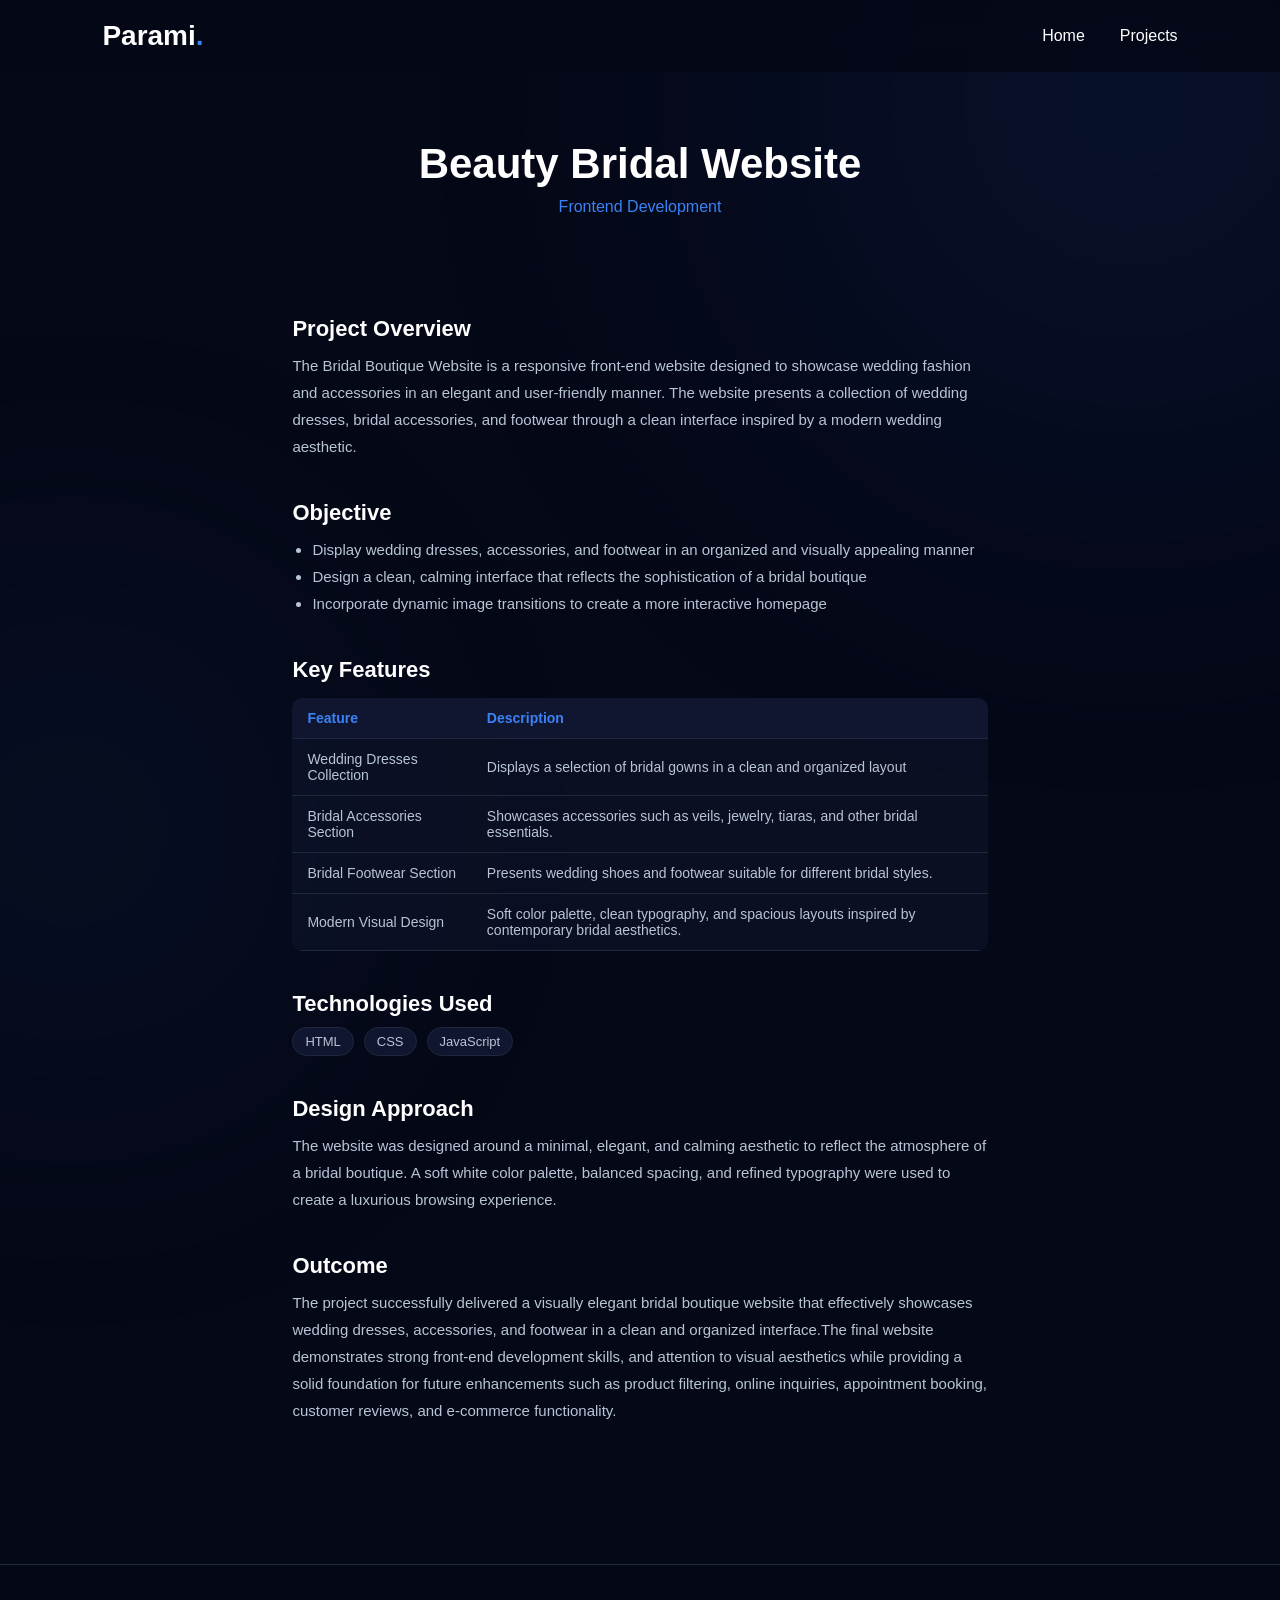
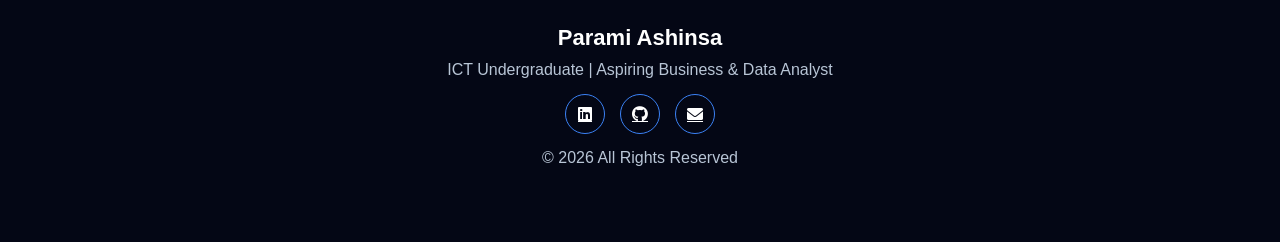
==== Projects/beautyBridal-website.html @ 9063d321 "Beauty bridal web page update" ====
<!DOCTYPE html>
<html lang="en">
<head>
    <meta charset="UTF-8">
    <title>Beauty Bridal Website | Interactive website</title>
    <link rel="stylesheet" href="../css/styles.css">
    <link rel="stylesheet" href="https://cdnjs.cloudflare.com/ajax/libs/font-awesome/6.0.0/css/all.min.css">
    
</head>

<body>

<!-- NAV -->
<header class="navbar">
    <div class="logo">Parami<span>.</span></div>

    <ul class="nav-links">
        <li><a href="../index.html">Home</a></li>
        <li><a href="../index.html#projects">Projects</a></li>
    </ul>
</header>

<!-- HERO -->
<section class="project-hero">
    <div class="project-title">
        <h1>Beauty Bridal Website</h1>
        <p>Frontend Development</p>
    </div>
</section>

<!-- CONTENT -->
<section class="project-details">

    <!-- OVERVIEW -->
    <div class="block">
        <h2>Project Overview</h2>
        <p>
            The Bridal Boutique Website is a responsive front-end website designed to 
            showcase wedding fashion and accessories in an elegant and user-friendly manner. 
            The website presents a collection of wedding dresses, bridal 
            accessories, and footwear through a clean interface inspired by a modern wedding aesthetic.
        </p>
    </div>

    <!-- OBJECTIVE -->
    <div class="block">
        <h2>Objective</h2>
        <ul>
            <li>Display wedding dresses, accessories, and footwear in an organized and visually appealing manner</li>
            <li>Design a clean, calming interface that reflects the sophistication of a bridal boutique</li>
            <li>Incorporate dynamic image transitions to create a more interactive homepage</li>
        </ul>
    </div>

    <!-- FEATURES -->
    <div class="block">
        <h2>Key Features</h2>

        <table class="ba-table">

            <tr>
                <th>Feature</th>
                <th>Description</th>
            </tr>

            <tr>
                <td>Wedding Dresses Collection</td>
                <td>Displays a selection of bridal gowns in a clean and organized layout</td>
            </tr>

            <tr>
                <td>Bridal Accessories Section</td>
                <td>Showcases accessories such as veils, jewelry, tiaras, and other bridal essentials.</td>
            </tr>

            <tr>
                <td>Bridal Footwear Section</td>
                <td>Presents wedding shoes and footwear suitable for different bridal styles.</td>
            </tr>

            <tr>
                <td>Modern Visual Design</td>
                <td>Soft color palette, clean typography, and spacious layouts inspired by contemporary bridal aesthetics.</td>
            </tr>

        </table>
    </div>

    <!-- TECHNOLOGIES -->
    <div class="block">
        <h2>Technologies Used</h2>

        <div class="tech-list">
            <span>HTML</span>
            <span>CSS</span>
            <span>JavaScript</span>
        </div>
    </div>

    <!-- DESIGN APPROACH -->
    <div class="block">
        <h2>Design Approach</h2>
        <p>
            The website was designed around a minimal, elegant, and calming aesthetic to
            reflect the atmosphere of a bridal boutique. A soft white color palette, balanced
            spacing, and refined typography were used to create a luxurious browsing experience.
        </p>
    </div>

    <!-- OUTCOME -->
    <div class="block">
        <h2>Outcome</h2>
        <p>
            The project successfully delivered a visually elegant bridal 
            boutique website that effectively showcases wedding dresses, accessories, and 
            footwear in a clean and organized interface.The final website demonstrates 
            strong front-end development
            skills, and attention to visual aesthetics while providing a solid foundation 
            for future enhancements such as product filtering, 
            online inquiries, appointment booking, customer reviews, and e-commerce functionality.
        </p>
    </div>

</section>

<!-- ================= FOOTER ================= -->
<footer class="footer">

    <div class="footer-content">

        <h3>Parami Ashinsa</h3>

        <p>
            ICT Undergraduate | Aspiring Business & Data Analyst
        </p>

        <div class="footer-socials">

            <a href="https://www.linkedin.com/in/paramiashinsa" target="_blank">
                <i class="fab fa-linkedin"></i>
            </a>
            <a href="https://github.com/Parami2002067"><i class="fab fa-github"></i></a>
            <a href="mailto:ashinsaparami2002@gmail.com">
                <i class="fas fa-envelope"></i>
            </a>

        </div>

        <p class="copyright">
            © 2026 All Rights Reserved
        </p>

    </div>

</footer>

</body>
</html>
---- css/styles.css ----
/* Reset */

*{
    margin:0;
    padding:0;
    box-sizing:border-box;
}

html{
    scroll-behavior:smooth;
}

body{

    font-family:'Poppins',sans-serif;

    background:#050816;

    color:white;

}

/* ===========================
        NAVBAR
=========================== */

.navbar{

    width:100%;

    display:flex;

    justify-content:space-between;

    align-items:center;

    padding:20px 8%;

    position:fixed;

    top:0;

    left:0;

    background:rgba(5,8,22,.85);

    backdrop-filter:blur(12px);

    z-index:1000;

}

/* ==========================
        HAMBURGER
========================== */

.menu-toggle{
    display:none;
    font-size:28px;
    cursor:pointer;
    color:white;
}

.logo{

    font-size:28px;

    font-weight:700;

}

.logo span{

    color:#3B82F6;

}

.nav-links{

    display:flex;

    list-style:none;

    gap:35px;

}

.nav-links a{

    text-decoration:none;

    color:white;

    transition:.3s;

}

.nav-links a:hover{

    color:#3B82F6;

}

/* ===============================
            HERO
================================ */

.hero{

    min-height:100vh;

    display:flex;

    justify-content:space-between;

    align-items:center;

    padding:120px 8% 60px;

    gap:50px;

}

.hero-content{

    flex:1;

}

.greeting{

    color:#60A5FA;

    font-size:20px;

    margin-bottom:10px;

}

.hero h1{

    font-size:72px;

    line-height:1.1;

    margin-bottom:15px;

}

.hero h2{

    font-size:32px;

    color:#3B82F6;

    margin-bottom:20px;

}

.description{

    max-width:550px;

    color:#B8C5D6;

    line-height:1.8;

    margin-bottom:35px;

}

.hero-buttons{

    display:flex;

    gap:20px;

}

.btn{

    padding:14px 30px;

    border-radius:8px;

    text-decoration:none;

    transition:.3s;

    font-weight:600;

}

.primary-btn{

    background:#3B82F6;

    color:white;

}

.primary-btn:hover{

    transform:translateY(-5px);

    box-shadow:0 0 20px #3B82F6;

}

.secondary-btn{

    border:2px solid #3B82F6;

    color:white;

}

.secondary-btn:hover{

    background:#3B82F6;

}

.hero-image{

    flex:1;

    display:flex;

    justify-content:center;

}

.image-border{

    width:380px;

    height:380px;

    border-radius:50%;

    padding:8px;

    background:linear-gradient(45deg,#2563EB,#60A5FA);

    box-shadow:
        0 0 30px rgba(59,130,246,.4),
        0 0 70px rgba(59,130,246,.25),
        0 0 120px rgba(59,130,246,.15);

}

.image-border img{

    width:100%;

    height:100%;

    border-radius:50%;

    object-fit:cover;

}

body{

    background:#050816;

    color:white;

    overflow-x:hidden;

    position:relative;

}

body::before{

    content:"";

    position:fixed;

    width:700px;

    height:700px;

    background:#2563EB;

    border-radius:50%;

    filter:blur(180px);

    opacity:.12;

    top:-250px;

    right:-200px;

    z-index:-1;

}

body::after{

    content:"";

    position:fixed;

    width:500px;

    height:500px;

    background:#3B82F6;

    border-radius:50%;

    filter:blur(150px);

    opacity:.08;

    bottom:-180px;

    left:-180px;

    z-index:-1;

}

.cursor{
    color:#3B82F6;
    animation:blink .8s infinite;
}

@keyframes blink{

    50%{
        opacity:0;
    }

}

.image-border{

    animation:float 5s ease-in-out infinite;

}

@keyframes float{

    0%,100%{

        transform:translateY(0);

    }

    50%{

        transform:translateY(-15px);

    }
}

.social-icons{

    margin-top:40px;

    display:flex;

    gap:20px;

}

.social-icons a{

    width:50px;

    height:50px;

    display:flex;

    justify-content:center;

    align-items:center;

    border:1px solid #3B82F6;

    border-radius:50%;

    color:white;

    transition:.4s;

}

.social-icons a:hover{

    background:#3B82F6;

    transform:translateY(-8px);

    box-shadow:0 0 20px #3B82F6;

}

/* ==========================
        ABOUT
========================== */

.about{

    padding:100px 8%;

}

.section-title{

    text-align:center;

    margin-bottom:70px;

}

.section-title h2{

    font-size:42px;

    color:white;

}

.section-title p{

    color:#60A5FA;

    margin-top:10px;

}

.about-container{

    display:grid;

    grid-template-columns:350px 1fr;

    gap:60px;

    align-items:center;

}

.about-image{

    display:flex;

    justify-content:center;

}

.about-image img{

    width:320px;

    border-radius:20px;

    border:3px solid #3B82F6;

    box-shadow:0 0 35px rgba(59,130,246,.35);

}

.about-content h3{

    font-size:34px;

    margin-bottom:20px;

}

.about-content p{

    color:#B8C5D6;

    line-height:1.9;

    margin-bottom:20px;

}

.quick-info{

    margin-top:35px;

    display:grid;

    grid-template-columns:repeat(2,1fr);

    gap:18px;

}

.info-card{

    display:flex;

    align-items:center;

    gap:15px;

    background:#10162F;

    padding:18px;

    border-radius:12px;

    transition:.35s;

    border:1px solid #1E293B;

}

.info-card:hover{

    transform:translateY(-6px);

    border-color:#3B82F6;

    box-shadow:0 0 18px rgba(59,130,246,.25);

}

.info-card i{

    color:#3B82F6;

    font-size:22px;

}

.info-card span{

    font-weight:500;

}

/* ==========================
   ABOUT DASHBOARD LAYOUT
========================== */

.about-dashboard{
    display:flex;
    justify-content:center;
}

.about-main{
    max-width:900px;
    width:100%;
}

/* IMAGE */
.about-image img{
    width:100%;
    border-radius:18px;
    border:2px solid #3B82F6;
    box-shadow:0 0 25px rgba(59,130,246,.25);
}

/* INTRO */
.about-intro h3{
    font-size:32px;
    margin-bottom:10px;
}

.about-intro p{
    color:#B8C5D6;
    line-height:1.8;
    margin-bottom:30px;
}

/* INFO GRID */
.info-grid{
    display:grid;
    grid-template-columns:repeat(2,1fr);
    gap:15px;
    margin-bottom:30px;
}

.info-card{
    display:flex;
    gap:15px;
    padding:15px;
    background:rgba(16,22,47,0.6);
    border:1px solid #1E293B;
    border-radius:12px;
    transition:.3s;
}

.info-card:hover{
    transform:translateY(-5px);
    border-color:#3B82F6;
}

.info-card i{
    color:#3B82F6;
    font-size:20px;
}

.info-card h4{
    font-size:14px;
    margin-bottom:3px;
}

.info-card span{
    font-size:13px;
    color:#B8C5D6;
}

/* COUNTERS */
.counter-grid{
    display:flex;
    gap:30px;
    margin-bottom:30px;
}

.counter{
    text-align:center;
}

.counter h3{
    font-size:28px;
    color:#3B82F6;
}

.counter p{
    font-size:13px;
    color:#B8C5D6;
}

/* TECH STACK */
.tech-stack h4,
.learning h4{
    margin-bottom:10px;
    color:#fff;
}

.badges{
    display:flex;
    flex-wrap:wrap;
    gap:10px;
}

.badges span{
    padding:6px 12px;
    background:#10162F;
    border:1px solid #1E293B;
    border-radius:20px;
    font-size:12px;
    transition:.3s;
}

.badges span:hover{
    border-color:#3B82F6;
    transform:translateY(-3px);
}

/* LEARNING */
.learning ul{
    list-style:none;
    padding-left:0;
}

.learning li{
    color:#B8C5D6;
    margin-bottom:8px;
    position:relative;
    padding-left:18px;
}

.learning li::before{
    content:"•";
    color:#3B82F6;
    position:absolute;
    left:0;
}


/* ==========================
        PROJECTS
========================== */

.projects{
    padding:100px 8%;
}

.projects-grid{
    display:grid;
    grid-template-columns:repeat(auto-fit, minmax(280px, 1fr));
    gap:25px;
}

/* CARD */
.project-card{
    background:rgba(16,22,47,0.7);
    border:1px solid #1E293B;
    border-radius:15px;
    padding:25px;
    transition:.3s;
}

.project-card:hover{
    transform:translateY(-8px);
    border-color:#3B82F6;
    box-shadow:0 0 25px rgba(59,130,246,.15);
}

/* TITLE */
.project-card h3{
    font-size:20px;
    margin-bottom:12px;
}

/* DESCRIPTION */
.project-card p{
    color:#B8C5D6;
    line-height:1.7;
    margin-bottom:15px;
    font-size:14px;
}

/* TAGS */
.project-tags{
    display:flex;
    flex-wrap:wrap;
    gap:8px;
    margin-bottom:20px;
}

.project-tags span{
    font-size:12px;
    padding:5px 10px;
    border-radius:20px;
    background:#10162F;
    border:1px solid #1E293B;
}

/* LINKS */
.project-links{
    display:flex;
    gap:15px;
}

.project-links a{
    text-decoration:none;
    font-size:13px;
    color:#3B82F6;
    font-weight:500;
    transition:.3s;
}

.project-links a:hover{
    color:white;
}


/* ==========================
   PROJECT CASE STUDY PAGE
========================== */

.project-hero{
    padding:140px 8% 60px;
    text-align:center;
}

.project-title h1{
    font-size:42px;
    margin-bottom:10px;
}

.project-title p{
    color:#3B82F6;
    font-size:16px;
}

/* CONTENT */
.project-details{
    padding:40px 8% 100px;
    max-width:900px;
    margin:auto;
}

.block{
    margin-bottom:40px;
}

.block h2{
    font-size:22px;
    margin-bottom:10px;
    color:#ffffff;
}

.block p,
.block li{
    color:#B8C5D6;
    line-height:1.8;
    font-size:15px;
}

.block ul{
    padding-left:20px;
}


/* ==========================
      BA TABLE STYLE
========================== */

.ba-table{
    width:100%;
    border-collapse:collapse;
    margin-top:15px;
    background:rgba(16,22,47,0.5);
    border-radius:10px;
    overflow:hidden;
}

.ba-table th,
.ba-table td{
    padding:12px 15px;
    text-align:left;
    border-bottom:1px solid #1E293B;
}

.ba-table th{
    background:#10162F;
    color:#3B82F6;
    font-size:14px;
}

.ba-table td{
    color:#B8C5D6;
    font-size:14px;
}

.ba-table tr:hover{
    background:rgba(59,130,246,0.08);
}


/* TECH TAGS */
.tech-list{
    display:flex;
    flex-wrap:wrap;
    gap:10px;
    margin-top:10px;
}

.tech-list span{
    padding:6px 12px;
    background:#10162F;
    border:1px solid #1E293B;
    border-radius:20px;
    font-size:13px;
    color:#B8C5D6;
}


/* ==========================
   EXCEL PROJECTS STYLE
========================== */

.excel-card{
    margin-bottom:50px;
    padding:25px;
    background:rgba(16,22,47,0.6);
    border:1px solid #1E293B;
    border-radius:12px;
}

.excel-card h2{
    margin-bottom:10px;
}

.excel-card p{
    color:#B8C5D6;
    line-height:1.7;
    margin-bottom:15px;
}

/* IMAGE STYLING */
.excel-image{
    margin:15px 0;
    border-radius:10px;
    overflow:hidden;
    border:1px solid #1E293B;
}

.excel-image img{
    width:100%;
    display:block;
    transition:0.3s;
}

.excel-image img:hover{
    transform:scale(1.02);
}

/* ==========================
   TABLET
========================== */

@media (max-width: 1024px) {
  

}

/* ==========================
   MOBILE
========================== */

@media (max-width: 768px) {
    /* ==========================
        HERO
========================== */

.hero{

    flex-direction:column-reverse;

    text-align:center;

    padding:120px 8% 60px;

    gap:40px;

}
.hero-content{

    display:flex;

    flex-direction:column;

    align-items:center;

}

}

/* ==========================
   SMALL MOBILE
========================== */

@media (max-width: 480px) {


}

/* ==========================
        MOBILE NAV
========================== */

@media (max-width:768px){

    .navbar{
        padding:18px 6%;
    }

    .menu-toggle{
        display:block;
        z-index:1001;
    }

    .nav-links{

    position:absolute;
    top:100%;
    left:0;

    width:100%;

    background:#050816;

    flex-direction:column;
    align-items:center;
    gap:25px;

    overflow:hidden;

    max-height:0;

    opacity:0;

    transition:
        max-height .4s ease,
        opacity .3s ease;

}

.nav-links.active{

    max-height:400px;

    opacity:1;

    padding:30px 0;

}

.nav-links a{

    width:100%;
    text-align:center;
    padding:12px 0;

}

.nav-links a:hover{

    background:rgba(59,130,246,.12);

}

}

/* ==========================
        SKILLS
========================== */

.skills{
    padding:100px 8%;
}

.skills-container{
    display:grid;
    grid-template-columns:repeat(auto-fit, minmax(260px, 1fr));
    gap:25px;
}

/* CARD */
.skill-card{
    background:rgba(16,22,47,0.7);
    border:1px solid #1E293B;
    border-radius:15px;
    padding:25px;
    transition:.3s;
}

.skill-card:hover{
    transform:translateY(-8px);
    border-color:#3B82F6;
    box-shadow:0 0 25px rgba(59,130,246,.15);
}

/* TITLE */
.skill-card h3{
    margin-bottom:15px;
    font-size:18px;
    color:#ffffff;
}

/* TAGS */
.skill-tags{
    display:flex;
    flex-wrap:wrap;
    gap:10px;
}

.skill-tags span{
    padding:6px 12px;
    font-size:12px;
    border-radius:20px;
    background:#10162F;
    border:1px solid #1E293B;
    color:#B8C5D6;
    transition:.3s;
}

.skill-tags span:hover{
    border-color:#3B82F6;
    transform:translateY(-3px);
    color:white;
}

/* ==========================
        CONTACT
========================== */

.contact{
    padding:100px 8%;
}

.contact-container{
    display:grid;
    grid-template-columns:1fr 1fr;
    gap:40px;
    margin-top:40px;
}

/* LEFT SIDE */
.contact-info h3{
    font-size:28px;
    margin-bottom:10px;
}

.contact-info p{
    color:#B8C5D6;
    line-height:1.8;
    margin-bottom:25px;
}

.contact-details{
    display:flex;
    flex-direction:column;
    gap:15px;
}

.contact-item{
    display:flex;
    align-items:center;
    gap:12px;
    padding:12px;
    background:rgba(16,22,47,0.6);
    border:1px solid #1E293B;
    border-radius:10px;
    transition:.3s;
}

.contact-item i{
    color:#3B82F6;
}

.contact-item:hover{
    transform:translateX(5px);
    border-color:#3B82F6;
}

/* FORM */
.contact-form{
    display:flex;
    flex-direction:column;
    gap:15px;
}

.contact-form input,
.contact-form textarea{
    padding:14px;
    background:#10162F;
    border:1px solid #1E293B;
    border-radius:10px;
    color:white;
    outline:none;
    transition:.3s;
}

.contact-form input:focus,
.contact-form textarea:focus{
    border-color:#3B82F6;
    box-shadow:0 0 10px rgba(59,130,246,.2);
}

.contact-form button{
    padding:14px;
    background:#3B82F6;
    border:none;
    color:white;
    font-weight:600;
    border-radius:10px;
    cursor:pointer;
    transition:.3s;
}

.contact-form button:hover{
    transform:translateY(-3px);
    box-shadow:0 0 20px #3B82F6;
}

/* ==========================
   PREMIUM CONTACT BLOCK
========================== */

.contact{
    padding:100px 8%;
}

/* MAIN WRAPPER */
.contact-wrapper{
    display:grid;
    grid-template-columns:1fr 1fr;
    gap:50px;
    align-items:center;
    margin-top:50px;
}

/* LEFT SIDE */
.contact-left h3{
    font-size:32px;
    margin-bottom:15px;
}

.contact-left p{
    color:#B8C5D6;
    line-height:1.8;
    margin-bottom:30px;
    max-width:450px;
}

/* SOCIAL STYLE BUTTONS */
.contact-socials{
    display:flex;
    flex-direction:column;
    gap:15px;
}

.contact-socials a{
    display:flex;
    align-items:center;
    gap:12px;
    padding:14px 18px;
    background:rgba(16,22,47,0.6);
    border:1px solid #1E293B;
    border-radius:12px;
    text-decoration:none;
    color:white;
    transition:.3s;
}

.contact-socials a i{
    color:#3B82F6;
    font-size:18px;
}

.contact-socials a:hover{
    transform:translateX(6px);
    border-color:#3B82F6;
    box-shadow:0 0 20px rgba(59,130,246,.15);
}

/* RIGHT CARDS */
.contact-right{
    display:flex;
    flex-direction:column;
    gap:20px;
}

.contact-card{
    display:flex;
    align-items:center;
    gap:15px;
    padding:18px;
    background:rgba(16,22,47,0.7);
    border:1px solid #1E293B;
    border-radius:14px;
    transition:.3s;
}

.contact-card i{
    font-size:20px;
    color:#3B82F6;
}

.contact-card h4{
    margin-bottom:3px;
    font-size:14px;
}

.contact-card p{
    color:#B8C5D6;
    font-size:13px;
}

.contact-card:hover{
    transform:translateY(-6px);
    border-color:#3B82F6;
    box-shadow:0 0 25px rgba(59,130,246,.15);
}
/* ==========================
        FOOTER
========================== */

.footer{
    padding:60px 8%;
    text-align:center;
    border-top:1px solid #1E293B;
    background:rgba(5,8,22,0.9);
}

.footer-content h3{
    font-size:22px;
    margin-bottom:10px;
}

.footer-content p{
    color:#B8C5D6;
    margin-bottom:15px;
}

.footer-socials{
    display:flex;
    justify-content:center;
    gap:15px;
    margin-bottom:15px;
}

.footer-socials a{
    width:40px;
    height:40px;
    display:flex;
    justify-content:center;
    align-items:center;
    border:1px solid #3B82F6;
    border-radius:50%;
    color:white;
    transition:.3s;
}

.footer-socials a:hover{
    background:#3B82F6;
    transform:translateY(-5px);
}

copyright{
    font-size:12px;
    color:#6B7280;
}
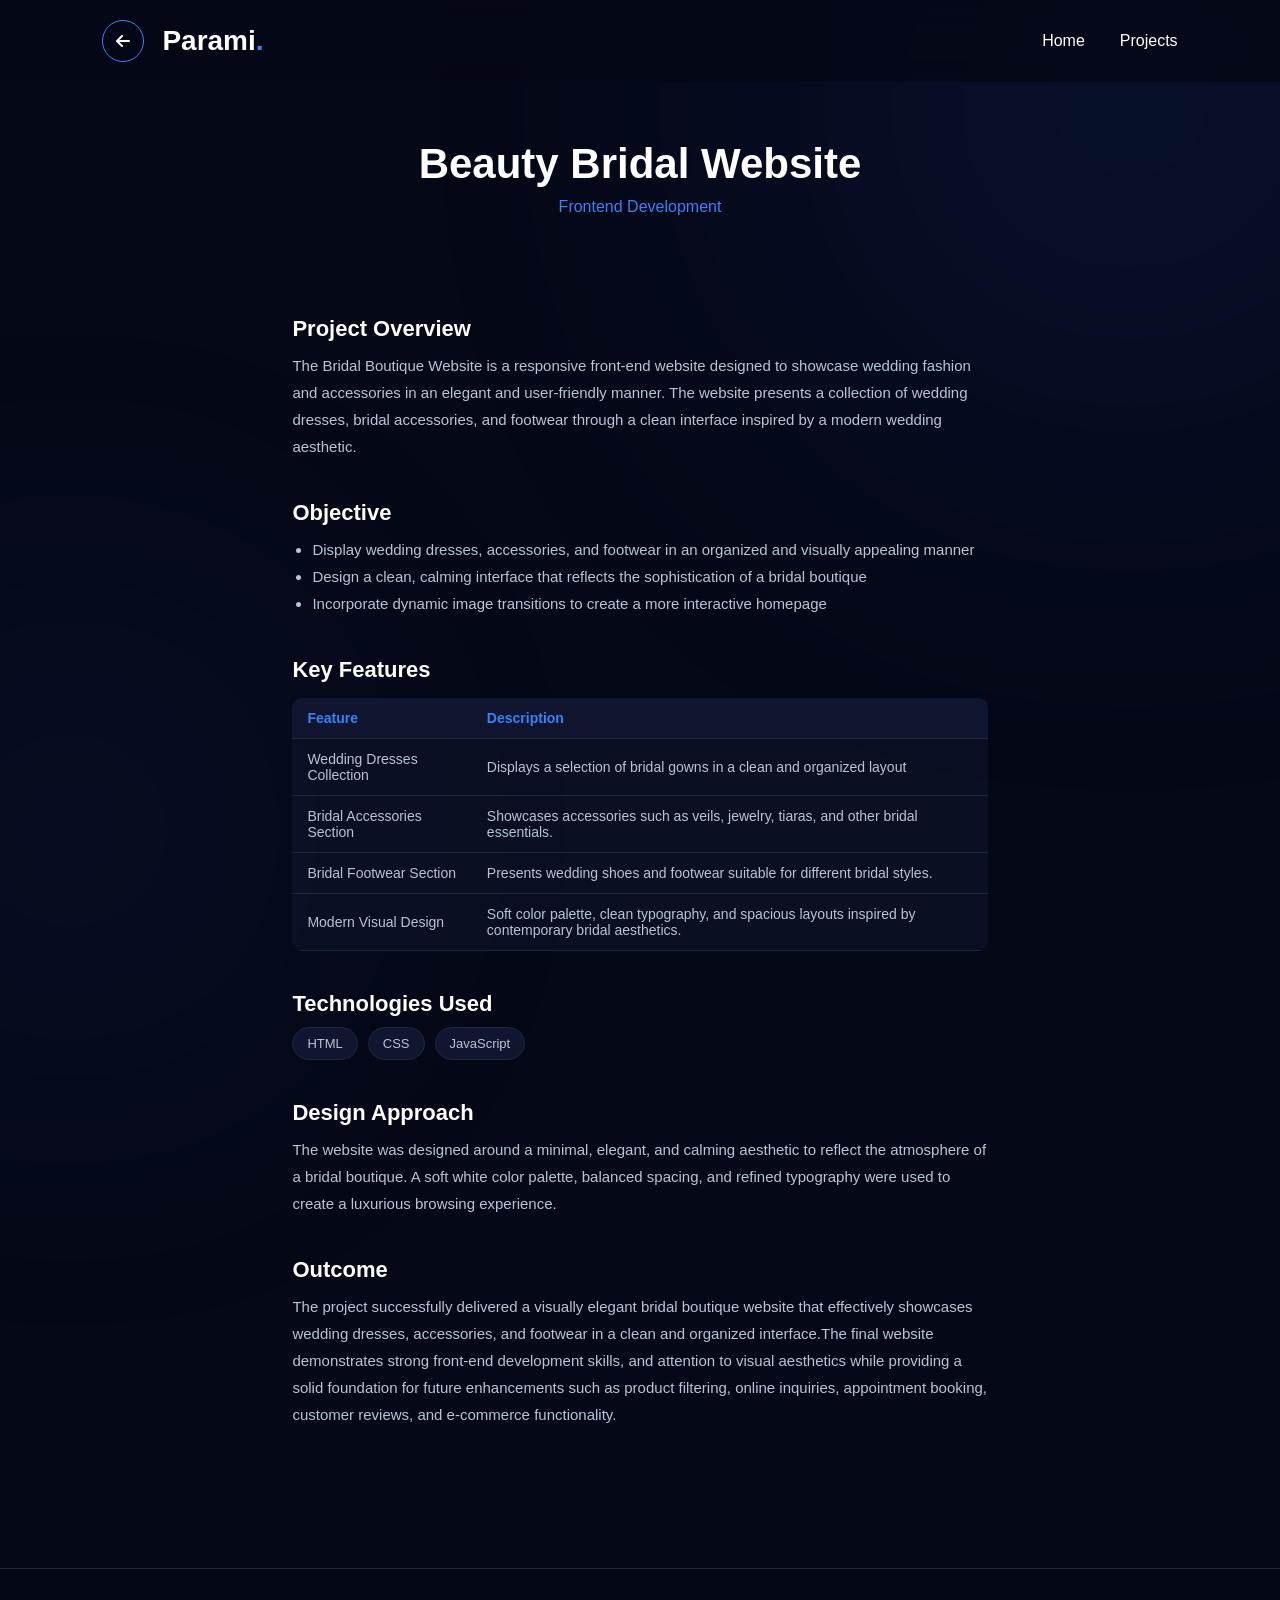
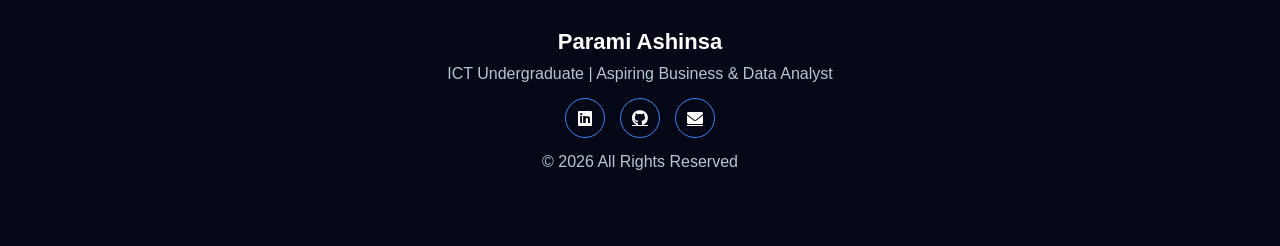
==== commit b02b94c9: "navigation arrow update" ====
--- a/Projects/beautyBridal-website.html
+++ b/Projects/beautyBridal-website.html
@@ -12,7 +12,21 @@
 
 <!-- NAV -->
 <header class="navbar">
-    <div class="logo">Parami<span>.</span></div>
+    <div class="nav-left">
+
+    <a href="javascript:history.back()" class="back-btn">
+
+        <i class="fas fa-arrow-left"></i>
+
+    </a>
+
+    <div class="logo">
+
+        <a href="../index.html">Parami<span>.</span></a>
+
+    </div>
+
+</div>
 
     <ul class="nav-links">
         <li><a href="../index.html">Home</a></li>
--- a/css/styles.css
+++ b/css/styles.css
@@ -1077,6 +1077,36 @@
     border-color:#3B82F6;
     transform:translateY(-3px);
     color:white;
+}
+
+.tech-list span{
+
+    padding:8px 14px;
+
+    background:#10162F;
+
+    border:1px solid #1E293B;
+
+    border-radius:25px;
+
+    font-size:13px;
+
+    color:#B8C5D6;
+
+    transition:.3s;
+
+}
+
+.tech-list span:hover{
+
+    border-color:#3B82F6;
+
+    color:white;
+
+    transform:translateY(-3px);
+
+    box-shadow:0 0 15px rgba(59,130,246,.15);
+
 }
 
 /* ==========================
@@ -1271,6 +1301,935 @@
     border-color:#3B82F6;
     box-shadow:0 0 25px rgba(59,130,246,.15);
 }
+
+/* ==========================
+      CERTIFICATIONS
+========================== */
+
+.certifications{
+    padding:100px 8%;
+}
+
+.certifications-grid{
+    display:grid;
+    grid-template-columns:repeat(auto-fit,minmax(280px,1fr));
+    gap:25px;
+}
+
+.certificate-card{
+
+    background:rgba(16,22,47,.7);
+
+    border:1px solid #1E293B;
+
+    border-radius:15px;
+
+    padding:25px;
+
+    transition:.3s;
+}
+
+.certificate-card:hover{
+
+    transform:translateY(-8px);
+
+    border-color:#3B82F6;
+
+    box-shadow:0 0 25px rgba(59,130,246,.15);
+
+}
+
+.certificate-card i{
+
+    font-size:34px;
+
+    color:#3B82F6;
+
+    margin-bottom:20px;
+
+}
+
+.certificate-card h3{
+
+    margin-bottom:8px;
+
+    font-size:20px;
+
+}
+
+.issuer{
+
+    color:#60A5FA;
+
+    font-size:14px;
+
+    margin-bottom:15px;
+
+}
+
+.certificate-card p{
+
+    color:#B8C5D6;
+
+    line-height:1.7;
+
+    font-size:14px;
+
+}
+
+.certificate-card a{
+
+    display:inline-block;
+
+    margin-top:20px;
+
+    color:#3B82F6;
+
+    text-decoration:none;
+
+    font-weight:600;
+
+}
+
+.certificate-card a:hover{
+
+    color:white;
+
+}
+
+/*==========================
+    CREATIVE GALLERY
+==========================*/
+
+.creative-gallery{
+
+    display:grid;
+
+    grid-template-columns:repeat(auto-fit,minmax(300px,1fr));
+
+    gap:25px;
+
+    margin-top:30px;
+
+}
+
+.creative-gallery img{
+
+    width:100%;
+
+    border-radius:15px;
+
+    border:1px solid #1E293B;
+
+    transition:.35s;
+
+    cursor:pointer;
+
+}
+
+.creative-gallery img:hover{
+
+    transform:translateY(-8px);
+
+    border-color:#3B82F6;
+
+    box-shadow:0 0 25px rgba(59,130,246,.2);
+
+}
+
+/*==========================
+    CREATIVE GALLERY
+==========================*/
+
+
+.leadership-section {
+    padding: 100px 8%;
+    color: #fff;
+}
+
+.section-title {
+    text-align: center;
+    font-size: 2.2rem;
+    margin-bottom: 40px;
+}
+
+.leadership-grid {
+    display: grid;
+    grid-template-columns: repeat(auto-fit, minmax(250px, 1fr));
+    gap: 20px;
+    margin-bottom: 50px;
+}
+
+.leadership-card {
+    background: rgba(16,22,47,0.6);
+    padding: 20px;
+    border-radius: 12px;
+    transition: 0.3s;
+}
+
+.leadership-card:hover {
+    transform: translateY(-5px);
+}
+
+.leadership-card h3 {
+    margin-bottom: 8px;
+    color: #38bdf8;
+}
+
+.org {
+    font-size: 0.9rem;
+    color: #94a3b8;
+    margin-bottom: 10px;
+}
+
+.sub-title {
+    margin: 30px 0 20px;
+    font-size: 1.5rem;
+}
+
+.recognition-grid {
+    display: grid;
+    grid-template-columns: repeat(auto-fit, minmax(220px, 1fr));
+    gap: 20px;
+}
+
+.recognition-card {
+    background: rgba(16,22,47,0.6);
+    padding: 15px;
+    border-radius: 12px;
+    text-align: center;
+}
+
+.recognition-card img {
+    width: 100%;
+    border-radius: 10px;
+    margin-bottom: 10px;
+}
+
+.sql-validation-section {
+
+    margin-top: 80px;
+    /*padding: 20px;*/
+
+}
+
+
+.section-header {
+
+    text-align: center;
+    margin-bottom: 45px;
+
+}
+
+
+.section-header h2 {
+
+    font-size: 36px;
+    margin-bottom: 12px;
+    color: #ebeef0;
+
+}
+
+
+.section-header p {
+
+    max-width: 700px;
+    margin: auto;
+    color: #eceef3;
+    line-height: 1.7;
+
+}
+
+
+
+
+/* SQL CARD */
+
+.sql-card {
+
+    background: rgba(17, 24, 39, 0.45);
+
+    backdrop-filter: blur(18px);
+    -webkit-backdrop-filter: blur(18px);
+
+    border-radius: 24px;
+
+    padding: 30px;
+
+    margin-bottom: 35px;
+
+    border: 1px solid rgba(255,255,255,0.12);
+
+    box-shadow:
+    0 20px 40px rgba(0,0,0,0.25);
+
+    color:white;
+
+    transition:0.3s ease;
+
+}
+
+
+.sql-card:hover {
+
+    border-color: rgba(96,165,250,0.5);
+
+    transform:translateY(-6px);
+
+}
+
+
+
+.sql-card-header {
+
+    display:flex;
+
+    justify-content:space-between;
+
+    align-items:center;
+
+    margin-bottom:15px;
+
+}
+
+
+
+
+.sql-card-header h3 {
+
+    display:inline-block;
+
+    margin-left:15px;
+
+    font-size:22px;
+
+    color:#e9ecf1;
+
+}
+
+
+
+
+.query-number {
+
+    display:inline-flex;
+
+    width:45px;
+
+    height:45px;
+
+    align-items:center;
+
+    justify-content:center;
+
+    border-radius:50%;
+
+    background:#2563eb;
+
+    color:white;
+
+    font-weight:700;
+
+}
+
+
+
+
+.query-type {
+
+    background:#dbeafe;
+
+    color:#2563eb;
+
+    padding:8px 15px;
+
+    border-radius:20px;
+
+    font-size:14px;
+
+    font-weight:600;
+
+}
+
+
+
+.query-description {
+
+    color:#cbd5e1;
+
+    line-height:1.6;
+
+}
+
+
+/* CODE BOX */
+
+
+.code-container {
+
+    background:#111827;
+
+    border-radius:15px;
+
+    overflow:hidden;
+
+    margin-top:25px;
+
+}
+
+
+
+.code-header {
+
+    display:flex;
+
+    justify-content:space-between;
+
+    padding:12px 20px;
+
+    background:#1f2937;
+
+    color:white;
+
+}
+
+
+
+.code-header button {
+
+    border:none;
+
+    background:#2563eb;
+
+    color:white;
+
+    padding:6px 15px;
+
+    border-radius:8px;
+
+    cursor:pointer;
+
+}
+
+
+
+
+pre {
+
+    margin:0;
+
+    padding:25px;
+
+    overflow-x:auto;
+
+}
+
+
+
+code {
+
+    color:#e5e7eb;
+
+    font-family:
+
+    "Fira Code",
+    "Courier New",
+    monospace;
+
+    font-size:15px;
+
+    line-height:1.8;
+
+}
+
+
+
+
+/* OUTPUT IMAGE */
+
+
+.output-box {
+
+    margin-top:30px;
+
+    background:rgba(255,255,255,0.08);
+
+    padding:20px;
+
+    border-radius:16px;
+
+}
+
+
+
+.output-box h4 {
+
+    margin-bottom:15px;
+
+    color:#ecf0f6;
+
+}
+
+
+
+.output-box img {
+
+    width:100%;
+
+    border-radius:12px;
+
+    border:1px solid #051f51;
+
+}
+
+
+
+
+@media(max-width:768px){
+
+    .sql-card-header{
+
+        flex-direction:column;
+
+        align-items:flex-start;
+
+        gap:15px;
+
+    }
+
+
+    .section-header h2{
+
+        font-size:28px;
+
+    }
+
+}
+
+.challenges-section {
+    padding: 100px 8%;
+}
+
+
+.section-title {
+    text-align: center;
+    margin-bottom: 40px;
+}
+
+.section-title h2 {
+    font-size: 32px;
+    margin-bottom: 10px;
+}
+
+.section-title p {
+    color: #777;
+    font-size: 16px;
+}
+
+
+/* Card Container */
+
+.challenge-container {
+    display: grid;
+    grid-template-columns: repeat(auto-fit, minmax(300px, 1fr));
+    gap: 25px;
+}
+
+
+/* Challenge Card */
+
+.challenge-card {
+
+    background:rgba(16,22,47,0.7);
+    border:1px solid #1E293B;
+    backdrop-filter: blur(12px);
+    border-radius: 20px;
+    padding: 20px;
+    transition: 0.3s ease;
+}
+
+
+.challenge-card:hover {
+
+    transform: translateY(-8px);
+
+}
+
+
+/* Icon */
+
+.challenge-icon {
+
+    width: 55px;
+    height: 55px;
+
+    display:flex;
+    align-items:center;
+    justify-content:center;
+
+    border-radius:50%;
+
+    background: rgba(99,102,241,0.15);
+
+    margin-bottom:20px;
+
+}
+
+
+.challenge-icon i {
+
+    font-size:24px;
+
+}
+
+
+/* Text */
+
+.challenge-content h3 {
+
+    font-size:22px;
+
+    margin-bottom:20px;
+
+}
+
+
+.challenge-content h4 {
+
+    font-size:15px;
+
+    margin-bottom:8px;
+
+    text-transform:uppercase;
+
+    letter-spacing:1px;
+
+}
+
+
+.challenge-content p {
+
+    font-size:14px;
+
+    line-height:1.7;
+
+    color:#f8f5f5;
+
+    margin-bottom:18px;
+
+}
+
+
+.solution-title {
+
+    margin-top:15px;
+
+}
+
+/* ETL Process Section */
+
+.etl-section2 {
+    padding: 60px 5%;
+    text-align: center;
+}
+
+
+.etl-section h2 {
+    font-size: 2.2rem;
+    margin-bottom: 15px;
+}
+
+
+.etl-description {
+    max-width: 750px;
+    margin: auto;
+    color: #b8b8b8;
+    line-height: 1.6;
+}
+
+
+.etl-flow,
+.etl-final-flow {
+    margin-top: 45px;
+    display: flex;
+    align-items: center;
+    justify-content: center;
+    gap: 20px;
+    flex-wrap: wrap;
+}
+
+
+.etl-card2 {
+    width: 220px;
+    min-height: 190px;
+
+    background: rgba(255,255,255,0.08);
+    border: 1px solid rgba(255,255,255,0.15);
+
+    border-radius: 18px;
+
+    padding: 25px;
+
+    backdrop-filter: blur(12px);
+
+    transition: 0.3s ease;
+}
+
+
+.etl-card:hover {
+    transform: translateY(-8px);
+}
+
+
+.etl-icon {
+    font-size: 35px;
+    margin-bottom: 15px;
+}
+
+
+.etl-card h3 {
+    font-size: 1.1rem;
+    margin-bottom: 10px;
+}
+
+
+.etl-card p {
+    font-size: 0.9rem;
+    color: #c8c8c8;
+    line-height: 1.5;
+}
+
+
+.arrow {
+    font-size: 35px;
+    color: #00bfff;
+}
+
+
+.down-arrow {
+    font-size: 45px;
+    margin: 25px;
+    color: #00bfff;
+}
+
+
+.database-group {
+
+    display: grid;
+
+    grid-template-columns: repeat(2,120px);
+
+    gap:15px;
+
+}
+
+
+.mini-card {
+
+    padding:15px;
+
+    border-radius:12px;
+
+    background: rgba(255,255,255,0.08);
+
+    border:1px solid rgba(255,255,255,0.15);
+
+    font-size:0.9rem;
+
+}
+
+
+/* Mobile Responsive */
+
+@media(max-width:900px){
+
+    .arrow{
+        transform: rotate(90deg);
+    }
+
+
+    .etl-flow,
+    .etl-final-flow{
+
+        flex-direction:column;
+
+    }
+
+}
+
+.vertical-etl-flow {
+
+    display:flex;
+    flex-direction:column;
+    align-items:center;
+    margin-top:50px;
+
+}
+
+
+.vertical-arrow {
+
+    font-size:40px;
+    color:#00bfff;
+    margin:15px 0;
+
+}
+
+
+.database-group {
+
+    display:grid;
+    grid-template-columns:repeat(2,150px);
+    gap:15px;
+
+}
+
+
+.mini-card {
+
+    background:rgba(255,255,255,0.08);
+    border:1px solid rgba(255,255,255,0.15);
+
+    padding:18px;
+
+    border-radius:15px;
+
+    backdrop-filter:blur(10px);
+
+    font-size:0.95rem;
+
+}
+
+.sql-analytics{
+
+    padding:80px 8%;
+
+}
+
+.section-header{
+
+    text-align:center;
+    margin-bottom:60px;
+
+}
+
+.section-header h2{
+
+    font-size:2.5rem;
+    margin-bottom:15px;
+
+}
+
+.section-header p{
+
+    max-width:750px;
+    margin:auto;
+    color:#c5c5c5;
+    line-height:1.8;
+
+}
+
+.analytics-category{
+
+    margin-bottom:60px;
+
+}
+
+.analytics-category h3{
+
+    margin-bottom:25px;
+    font-size:1.5rem;
+
+}
+
+.analytics-grid{
+
+    display:grid;
+
+    grid-template-columns:repeat(auto-fit,minmax(280px,1fr));
+
+    gap:25px;
+
+}
+
+.query-card{
+
+    background:rgba(255,255,255,.07);
+
+    border:1px solid rgba(255,255,255,.12);
+
+    backdrop-filter:blur(18px);
+
+    border-radius:18px;
+
+    padding:30px;
+
+    transition:.35s;
+
+}
+
+.query-card:hover{
+
+    transform:translateY(-8px);
+
+    border-color:#3b82f6;
+
+    box-shadow:0 15px 35px rgba(0,0,0,.3);
+
+}
+
+.query-icon{
+
+    font-size:40px;
+
+    margin-bottom:18px;
+
+}
+
+.query-card h4{
+
+    margin-bottom:12px;
+
+}
+
+.query-card p{
+
+    color:#cfcfcf;
+
+    line-height:1.7;
+
+    margin-bottom:25px;
+
+}
+
+.query-btn{
+
+    background:#3b82f6;
+
+    color:white;
+
+    border:none;
+
+    padding:12px 22px;
+
+    border-radius:12px;
+
+    cursor:pointer;
+
+    font-weight:600;
+
+    transition:.3s;
+
+}
+
+.query-btn:hover{
+
+    transform:translateY(-2px);
+
+    background:#2563eb;
+
+}
+
 /* ==========================
         FOOTER
 ========================== */
@@ -1319,4 +2278,436 @@
 copyright{
     font-size:12px;
     color:#6B7280;
+}
+
+/* ==========================
+   SQL Modal
+========================== */
+
+.modal{
+
+    display:none;
+
+    position:fixed;
+
+    left:0;
+
+    top:0;
+
+    width:100%;
+
+    height:100%;
+
+    background:rgba(0,0,0,.65);
+
+    backdrop-filter:blur(8px);
+
+    z-index:9999;
+
+    overflow:auto;
+
+}
+
+.modal-content{
+
+    width:90%;
+
+    max-width:850px;
+
+    margin:60px auto;
+
+    background:rgba(18,18,30,.92);
+
+    border:1px solid rgba(255,255,255,.12);
+
+    border-radius:20px;
+
+    padding:35px;
+
+    position:relative;
+
+    animation:popup .35s ease;
+
+}
+
+@keyframes popup{
+
+    from{
+
+        opacity:0;
+
+        transform:translateY(30px);
+
+    }
+
+    to{
+
+        opacity:1;
+
+        transform:translateY(0);
+
+    }
+
+}
+
+.close-modal{
+
+    position:absolute;
+
+    top:18px;
+
+    right:25px;
+
+    font-size:30px;
+
+    cursor:pointer;
+
+    color:white;
+
+    transition:.3s;
+
+}
+
+.close-modal:hover{
+
+    color:#3b82f6;
+
+}
+
+.modal h2{
+
+    margin-bottom:20px;
+
+}
+
+.modal h3{
+
+    margin-top:25px;
+
+    margin-bottom:10px;
+
+    color:#3b82f6;
+
+}
+
+.modal pre{
+
+    background:#101624;
+
+    padding:20px;
+
+    border-radius:12px;
+
+    overflow:auto;
+
+    color:#7dd3fc;
+
+    margin-top:10px;
+
+}
+
+.modal img{
+
+    width:100%;
+
+    border-radius:15px;
+
+    margin-top:20px;
+
+}
+
+.insight{
+
+    background:rgba(59,130,246,.12);
+
+    border-left:4px solid #3b82f6;
+
+    padding:18px;
+
+    border-radius:10px;
+
+    margin-top:20px;
+
+}
+
+.project-buttons {
+    display: flex;
+    justify-content: center;
+    gap: 20px;
+    margin-top: 35px;
+    flex-wrap: wrap;
+}
+
+.project-btn {
+    padding: 14px 28px;
+    border-radius: 30px;
+    text-decoration: none;
+    font-size: 15px;
+    font-weight: 600;
+    transition: all 0.3s ease;
+    display: inline-block;
+}
+
+
+/* Business Analysis Button */
+.primary-btn {
+    background: transparent;
+    color: #2563eb;
+    border: 2px solid #2563eb;
+}
+
+.primary-btn:hover {
+    background: #2563eb;
+    color: white;
+    transform: translateY(-3px);
+}
+
+
+/* Data Analytics Button */
+.secondary-btn {
+    background: transparent;
+    color: #2563eb;
+    border: 2px solid #2563eb;
+}
+
+.secondary-btn:hover {
+    background: #2563eb;
+    color: white;
+    transform: translateY(-3px);
+}
+
+/* User Journey Section */
+
+.user-journey {
+    padding: 60px 20px;
+    text-align: center;
+}
+
+.user-journey h2 {
+    font-size: 32px;
+    margin-bottom: 40px;
+}
+
+
+.journey-container {
+    position: relative;
+    max-width: 750px;
+    margin: auto;
+}
+
+
+/* Vertical connecting line */
+
+.journey-container::before {
+
+    content: "";
+    position: absolute;
+    left: 35px;
+    top: 0;
+    width: 3px;
+    height: 100%;
+    background: #2563eb;
+
+}
+
+
+
+/* Each step */
+
+.journey-step {
+
+    display: flex;
+    align-items: flex-start;
+    gap: 25px;
+    margin-bottom: 35px;
+    position: relative;
+
+}
+
+
+
+/* Icon */
+
+.journey-icon {
+
+    min-width: 70px;
+    height: 70px;
+
+    display: flex;
+    align-items: center;
+    justify-content: center;
+
+    border-radius: 50%;
+
+    background: rgba(37, 99, 235, 0.15);
+
+    border: 1px solid rgba(37, 99, 235, 0.5);
+
+    font-size: 28px;
+
+    backdrop-filter: blur(10px);
+
+    z-index: 2;
+
+}
+
+
+
+/* Glass Card */
+
+.journey-card {
+
+    flex: 1;
+
+    text-align: left;
+
+    padding: 25px;
+
+    border-radius: 20px;
+
+    background: rgba(255,255,255,0.08);
+
+    border: 1px solid rgba(255,255,255,0.15);
+
+    backdrop-filter: blur(12px);
+
+    box-shadow: 0 10px 30px rgba(0,0,0,0.25);
+
+    transition: 0.3s ease;
+
+}
+
+
+
+.journey-card:hover {
+
+    transform: translateY(-5px);
+
+    border-color: #2563eb;
+
+}
+
+
+
+.journey-card h3 {
+
+    margin-bottom: 10px;
+
+    color: #ffffff;
+
+}
+
+
+
+.journey-card p,
+.journey-card li {
+
+    color: #cbd5e1;
+
+    line-height: 1.6;
+
+}
+
+
+
+.journey-card ul {
+
+    margin-top: 15px;
+
+    padding-left: 20px;
+
+}
+
+
+
+/* Mobile Responsive */
+
+@media(max-width:768px){
+
+    .journey-step{
+
+        gap:15px;
+
+    }
+
+
+    .journey-icon{
+
+        min-width:55px;
+
+        height:55px;
+
+        font-size:22px;
+
+    }
+
+
+    .journey-card{
+
+        padding:18px;
+
+    }
+
+}
+
+/*==========================
+    NAV LEFT
+==========================*/
+
+.nav-left{
+
+    display:flex;
+
+    align-items:center;
+
+    gap:18px;
+
+}
+
+.back-btn{
+
+    width:42px;
+
+    height:42px;
+
+    display:flex;
+
+    justify-content:center;
+
+    align-items:center;
+
+    border:1px solid #3B82F6;
+
+    border-radius:50%;
+
+    color:white;
+
+    text-decoration:none;
+
+    transition:.3s;
+
+}
+
+.back-btn:hover{
+
+    background:#3B82F6;
+
+    transform:translateX(-4px);
+
+    box-shadow:0 0 18px rgba(59,130,246,.35);
+
+}
+
+.logo a{
+
+    text-decoration:none;
+
+    color:white;
+
+}
+
+.logo a span{
+
+    color:#3B82F6;
+
 }
